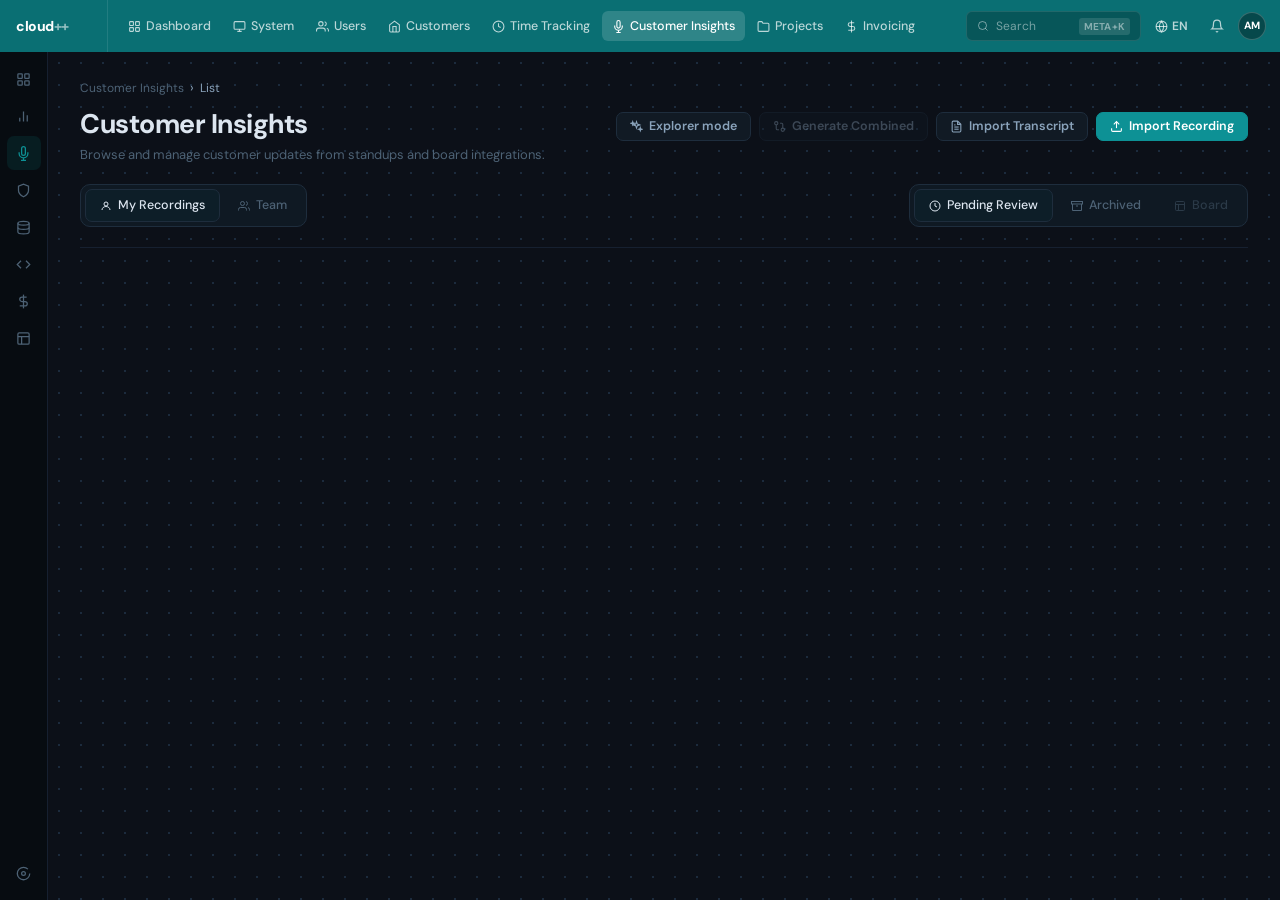
==== web/index.html @ da47a01e "mvp" ====
<!DOCTYPE html>
<html lang="en">
<head>
  <meta charset="UTF-8">
  <meta name="viewport" content="width=device-width, initial-scale=1.0">
  <title>Customer Insights — cloud++</title>
  <link rel="preconnect" href="https://fonts.googleapis.com">
  <link href="https://fonts.googleapis.com/css2?family=DM+Sans:wght@400;500;600;700;800&family=DM+Mono:wght@400;500&display=swap" rel="stylesheet">
  <link rel="stylesheet" href="style.css">
</head>
<body>

  <!-- ── Top nav ──────────────────────────────────────────────────────────── -->
  <nav class="top-nav">
    <div class="nav-logo-area">
      <span class="nav-logo">cloud<em>++</em></span>
    </div>
    <div class="nav-items">
      <a class="nav-item" href="#">
        <svg viewBox="0 0 24 24" fill="none" stroke="currentColor" stroke-width="2"><rect x="3" y="3" width="7" height="7" rx="1"/><rect x="14" y="3" width="7" height="7" rx="1"/><rect x="3" y="14" width="7" height="7" rx="1"/><rect x="14" y="14" width="7" height="7" rx="1"/></svg>
        Dashboard
      </a>
      <a class="nav-item" href="#">
        <svg viewBox="0 0 24 24" fill="none" stroke="currentColor" stroke-width="2"><rect x="2" y="3" width="20" height="14" rx="2"/><path d="M8 21h8M12 17v4"/></svg>
        System
      </a>
      <a class="nav-item" href="#">
        <svg viewBox="0 0 24 24" fill="none" stroke="currentColor" stroke-width="2"><path d="M17 21v-2a4 4 0 0 0-4-4H5a4 4 0 0 0-4 4v2"/><circle cx="9" cy="7" r="4"/><path d="M23 21v-2a4 4 0 0 0-3-3.87M16 3.13a4 4 0 0 1 0 7.75"/></svg>
        Users
      </a>
      <a class="nav-item" href="#">
        <svg viewBox="0 0 24 24" fill="none" stroke="currentColor" stroke-width="2"><path d="M3 9l9-7 9 7v11a2 2 0 0 1-2 2H5a2 2 0 0 1-2-2z"/><polyline points="9,22 9,12 15,12 15,22"/></svg>
        Customers
      </a>
      <a class="nav-item" href="#">
        <svg viewBox="0 0 24 24" fill="none" stroke="currentColor" stroke-width="2"><circle cx="12" cy="12" r="10"/><polyline points="12,6 12,12 16,14"/></svg>
        Time Tracking
      </a>
      <a class="nav-item active" href="/">
        <svg viewBox="0 0 24 24" fill="none" stroke="currentColor" stroke-width="2"><path d="M12 1a3 3 0 0 0-3 3v8a3 3 0 0 0 6 0V4a3 3 0 0 0-3-3z"/><path d="M19 10v2a7 7 0 0 1-14 0v-2M12 19v4M8 23h8"/></svg>
        Customer Insights
      </a>
      <a class="nav-item" href="#">
        <svg viewBox="0 0 24 24" fill="none" stroke="currentColor" stroke-width="2"><path d="M22 19a2 2 0 0 1-2 2H4a2 2 0 0 1-2-2V5a2 2 0 0 1 2-2h5l2 3h9a2 2 0 0 1 2 2z"/></svg>
        Projects
      </a>
      <a class="nav-item" href="#">
        <svg viewBox="0 0 24 24" fill="none" stroke="currentColor" stroke-width="2"><line x1="12" y1="1" x2="12" y2="23"/><path d="M17 5H9.5a3.5 3.5 0 0 0 0 7h5a3.5 3.5 0 0 1 0 7H6"/></svg>
        Invoicing
      </a>
    </div>
    <div class="nav-right">
      <div class="nav-search">
        <svg viewBox="0 0 24 24" fill="none" stroke="currentColor" stroke-width="2"><circle cx="11" cy="11" r="8"/><line x1="21" y1="21" x2="16.65" y2="16.65"/></svg>
        Search
        <span class="nav-kbd">META+K</span>
      </div>
      <div class="nav-lang">
        <svg viewBox="0 0 24 24" fill="none" stroke="currentColor" stroke-width="2"><circle cx="12" cy="12" r="10"/><line x1="2" y1="12" x2="22" y2="12"/><path d="M12 2a15.3 15.3 0 0 1 4 10 15.3 15.3 0 0 1-4 10 15.3 15.3 0 0 1-4-10 15.3 15.3 0 0 1 4-10z"/></svg>
        EN
      </div>
      <div class="nav-icon-btn">
        <svg viewBox="0 0 24 24" fill="none" stroke="currentColor" stroke-width="2"><path d="M18 8A6 6 0 0 0 6 8c0 7-3 9-3 9h18s-3-2-3-9"/><path d="M13.73 21a2 2 0 0 1-3.46 0"/></svg>
      </div>
      <div class="nav-avatar">AM</div>
    </div>
  </nav>

  <div class="body-area">

    <!-- ── Sidebar ───────────────────────────────────────────────────────── -->
    <aside class="sidebar">
      <div class="sidebar-icon">
        <svg viewBox="0 0 24 24" fill="none" stroke="currentColor" stroke-width="2"><rect x="3" y="3" width="7" height="7" rx="1"/><rect x="14" y="3" width="7" height="7" rx="1"/><rect x="3" y="14" width="7" height="7" rx="1"/><rect x="14" y="14" width="7" height="7" rx="1"/></svg>
      </div>
      <div class="sidebar-icon">
        <svg viewBox="0 0 24 24" fill="none" stroke="currentColor" stroke-width="2"><line x1="18" y1="20" x2="18" y2="10"/><line x1="12" y1="20" x2="12" y2="4"/><line x1="6" y1="20" x2="6" y2="14"/></svg>
      </div>
      <div class="sidebar-icon active">
        <svg viewBox="0 0 24 24" fill="none" stroke="currentColor" stroke-width="2"><path d="M12 1a3 3 0 0 0-3 3v8a3 3 0 0 0 6 0V4a3 3 0 0 0-3-3z"/><path d="M19 10v2a7 7 0 0 1-14 0v-2M12 19v4M8 23h8"/></svg>
      </div>
      <div class="sidebar-icon">
        <svg viewBox="0 0 24 24" fill="none" stroke="currentColor" stroke-width="2"><path d="M12 22s8-4 8-10V5l-8-3-8 3v7c0 6 8 10 8 10z"/></svg>
      </div>
      <div class="sidebar-icon">
        <svg viewBox="0 0 24 24" fill="none" stroke="currentColor" stroke-width="2"><ellipse cx="12" cy="5" rx="9" ry="3"/><path d="M21 12c0 1.66-4 3-9 3s-9-1.34-9-3"/><path d="M3 5v14c0 1.66 4 3 9 3s9-1.34 9-3V5"/></svg>
      </div>
      <div class="sidebar-icon">
        <svg viewBox="0 0 24 24" fill="none" stroke="currentColor" stroke-width="2"><polyline points="16,18 22,12 16,6"/><polyline points="8,6 2,12 8,18"/></svg>
      </div>
      <div class="sidebar-icon">
        <svg viewBox="0 0 24 24" fill="none" stroke="currentColor" stroke-width="2"><line x1="12" y1="1" x2="12" y2="23"/><path d="M17 5H9.5a3.5 3.5 0 0 0 0 7h5a3.5 3.5 0 0 1 0 7H6"/></svg>
      </div>
      <div class="sidebar-icon">
        <svg viewBox="0 0 24 24" fill="none" stroke="currentColor" stroke-width="2"><rect x="3" y="3" width="18" height="18" rx="2"/><line x1="3" y1="9" x2="21" y2="9"/><line x1="9" y1="21" x2="9" y2="9"/></svg>
      </div>
      <div class="sidebar-spacer"></div>
      <div class="sidebar-icon">
        <svg viewBox="0 0 24 24" fill="none" stroke="currentColor" stroke-width="2"><circle cx="12" cy="12" r="3"/><path d="M19.07 4.93A10 10 0 0 0 4.93 19.07M4.93 4.93a10 10 0 0 0 14.14 14.14M22 12a10 10 0 0 1-20 0"/></svg>
      </div>
    </aside>

    <!-- ── Main content ──────────────────────────────────────────────────── -->
    <main class="content">

      <div class="page-header">
        <div class="breadcrumb">
          <a href="/">Customer Insights</a>
          <span class="breadcrumb-sep">›</span>
          <span>List</span>
        </div>
        <div class="page-title-row">
          <div>
            <h1 class="page-title">Customer Insights</h1>
            <p class="page-subtitle">Browse and manage customer updates from standups and board integrations.</p>
          </div>
          <div class="page-header-actions">
            <button class="btn btn-ghost" id="btn-explorer" onclick="toggleExplorer()">
              <svg viewBox="0 0 24 24" fill="none" stroke="currentColor" stroke-width="2"><path d="M12 3l1.5 4.5L18 9l-4.5 1.5L12 15l-1.5-4.5L6 9l4.5-1.5L12 3z"/><path d="M5 3l.75 2.25L8 6l-2.25.75L5 9l-.75-2.25L2 6l2.25-.75L5 3z"/><path d="M19 14l.75 2.25L22 17l-2.25.75L19 20l-.75-2.25L16 17l2.25-.75L19 14z"/></svg>
              Explorer mode
            </button>
            <button class="btn btn-ghost" id="btn-combined" onclick="generateCombined()" disabled title="Select 2 or more items to combine">
              <svg viewBox="0 0 24 24" fill="none" stroke="currentColor" stroke-width="2"><circle cx="18" cy="18" r="3"/><circle cx="6" cy="6" r="3"/><path d="M13 6h3a2 2 0 0 1 2 2v7"/><path d="M11 18H8a2 2 0 0 1-2-2V9"/></svg>
              <span id="btn-combined-label">Generate Combined</span>
            </button>
            <button class="btn btn-ghost" onclick="openModal('transcript')">
              <svg viewBox="0 0 24 24" fill="none" stroke="currentColor" stroke-width="2"><path d="M14 2H6a2 2 0 0 0-2 2v16a2 2 0 0 0 2 2h12a2 2 0 0 0 2-2V8z"/><polyline points="14,2 14,8 20,8"/><line x1="16" y1="13" x2="8" y2="13"/><line x1="16" y1="17" x2="8" y2="17"/><polyline points="10,9 9,9 8,9"/></svg>
              Import Transcript
            </button>
            <button class="btn btn-teal" onclick="openModal('audio')">
              <svg viewBox="0 0 24 24" fill="none" stroke="currentColor" stroke-width="2"><path d="M21 15v4a2 2 0 0 1-2 2H5a2 2 0 0 1-2-2v-4"/><polyline points="17,8 12,3 7,8"/><line x1="12" y1="3" x2="12" y2="15"/></svg>
              Import Recording
            </button>
          </div>
        </div>
      </div>

      <div class="tab-bar-wrap">
        <div class="tab-bars-row">
          <div class="tab-bar">
            <div class="tab active" id="tab-me" onclick="setOwner('me')">
              <svg viewBox="0 0 24 24" fill="none" stroke="currentColor" stroke-width="2"><circle cx="12" cy="8" r="4"/><path d="M4 20c0-4 3.6-7 8-7s8 3 8 7"/></svg>
              My Recordings
            </div>
            <div class="tab" id="tab-team" onclick="setOwner('team')">
              <svg viewBox="0 0 24 24" fill="none" stroke="currentColor" stroke-width="2"><path d="M17 21v-2a4 4 0 0 0-4-4H5a4 4 0 0 0-4 4v2"/><circle cx="9" cy="7" r="4"/><path d="M23 21v-2a4 4 0 0 0-3-3.87"/><path d="M16 3.13a4 4 0 0 1 0 7.75"/></svg>
              Team
            </div>
          </div>
          <div class="tab-bar">
            <div class="tab active" id="tab-pending" onclick="setStatus('pending')">
              <svg viewBox="0 0 24 24" fill="none" stroke="currentColor" stroke-width="2"><circle cx="12" cy="12" r="10"/><polyline points="12,6 12,12 16,14"/></svg>
              Pending Review
            </div>
            <div class="tab" id="tab-archived" onclick="setStatus('archived')">
              <svg viewBox="0 0 24 24" fill="none" stroke="currentColor" stroke-width="2"><polyline points="21,8 21,21 3,21 3,8"/><rect x="1" y="3" width="22" height="5"/><line x1="10" y1="12" x2="14" y2="12"/></svg>
              Archived
            </div>
            <div class="tab tab-soon" title="Coming soon">
              <svg viewBox="0 0 24 24" fill="none" stroke="currentColor" stroke-width="2"><rect x="3" y="3" width="18" height="18" rx="2"/><path d="M3 9h18M9 21V9"/></svg>
              Board
            </div>
          </div>
        </div>
      </div>

      <div class="header-divider"></div>

      <div class="content-body">
        <div id="updates-list"></div>
        <div class="explorer-panel" id="explorer-panel" style="display:none">
          <div class="explorer-card">
            <div class="explorer-card-header">
              <div class="explorer-card-title">
                <svg viewBox="0 0 24 24" fill="none" stroke="currentColor" stroke-width="2"><path d="M12 3l1.5 4.5L18 9l-4.5 1.5L12 15l-1.5-4.5L6 9l4.5-1.5L12 3z"/><path d="M5 3l.75 2.25L8 6l-2.25.75L5 9l-.75-2.25L2 6l2.25-.75L5 3z"/><path d="M19 14l.75 2.25L22 17l-2.25.75L19 20l-.75-2.25L16 17l2.25-.75L19 14z"/></svg>
                Explorer mode
              </div>
              <p class="explorer-card-desc">Search across meeting transcripts to recall decisions, blockers and context.</p>
            </div>
            <div class="explorer-card-body">
              <div class="explorer-search-wrap">
                <svg viewBox="0 0 24 24" fill="none" stroke="currentColor" stroke-width="2"><circle cx="11" cy="11" r="8"/><line x1="21" y1="21" x2="16.65" y2="16.65"/></svg>
                <input id="explorer-input" class="explorer-input" type="text" placeholder="Why did we…" onkeydown="if(event.key==='Enter')submitExplore()">
                <button class="explorer-send-btn" onclick="submitExplore()" title="Search">
                  <svg viewBox="0 0 24 24" fill="none" stroke="currentColor" stroke-width="2"><line x1="22" y1="2" x2="11" y2="13"/><polygon points="22,2 15,22 11,13 2,9"/></svg>
                </button>
              </div>
              <div class="explorer-pills">
                <button class="explorer-pill" onclick="fillExplore('Why did we reject Client Feature X?')">Why did we reject Client Feature X?</button>
                <button class="explorer-pill" onclick="fillExplore('What blockers did the team raise last sprint?')">What blockers last sprint?</button>
                <button class="explorer-pill" onclick="fillExplore('What backend decisions were made last week?')">Backend decisions last week?</button>
                <button class="explorer-pill" onclick="fillExplore('Why was the deadline pushed?')">Why was the deadline pushed?</button>
                <button class="explorer-pill" onclick="fillExplore('What did we agree to prioritize?')">What did we agree to prioritize?</button>
              </div>
            </div>
          </div>
          <div id="explorer-results" class="explorer-results" style="display:none"></div>
        </div>
      </div>


    </main>
  </div>

  <!-- ── Modal: Import Recording ─────────────────────────────────────────── -->
  <div class="modal-overlay" id="modal-audio" onclick="handleOverlayClick(event,'modal-audio')">
    <div class="modal">
      <div class="modal-header">
        <div>
          <p class="modal-title">Import Recording</p>
          <p class="modal-subtitle">Audio or video file — Whisper + diarization will run on the server</p>
        </div>
        <button class="modal-close" onclick="closeModal('modal-audio')">
          <svg viewBox="0 0 24 24" fill="none" stroke="currentColor" stroke-width="2"><line x1="18" y1="6" x2="6" y2="18"/><line x1="6" y1="6" x2="18" y2="18"/></svg>
        </button>
      </div>
      <div class="modal-body">
        <div class="form-field">
          <label class="form-label">Meeting name</label>
          <input id="audio-name" type="text" class="form-input" placeholder="e.g. Sprint 12 standup">
        </div>
        <div class="form-field">
          <label class="form-label">Language</label>
          <select id="audio-lang" class="form-input">
            <option value="pt">Portuguese</option>
            <option value="en">English</option>
            <option value="es">Spanish</option>
            <option value="fr">French</option>
            <option value="de">German</option>
            <option value="it">Italian</option>
          </select>
        </div>
        <div class="form-field">
          <label class="form-label">File <span class="form-hint">.wav · .mp3 · .mp4 · .m4a · .webm · .mov</span></label>
          <div class="drop-zone" id="audio-drop" onclick="document.getElementById('audio-file-input').click()">
            <div class="drop-zone-icon">
              <svg viewBox="0 0 24 24" fill="none" stroke="currentColor" stroke-width="1.5"><path d="M21 15v4a2 2 0 0 1-2 2H5a2 2 0 0 1-2-2v-4"/><polyline points="17,8 12,3 7,8"/><line x1="12" y1="3" x2="12" y2="15"/></svg>
            </div>
            <p class="drop-zone-text" id="audio-drop-label">Drop file here or click to browse</p>
          </div>
          <input id="audio-file-input" type="file" accept=".wav,.mp3,.mp4,.m4a,.webm,.mov,.ogg" style="display:none" onchange="onAudioFileSelected(this)">
        </div>
      </div>
      <div class="modal-footer">
        <button class="btn btn-ghost" onclick="closeModal('modal-audio')">Cancel</button>
        <button class="btn btn-teal" id="audio-submit-btn" onclick="submitAudio()" disabled>
          <svg viewBox="0 0 24 24" fill="none" stroke="currentColor" stroke-width="2"><circle cx="12" cy="12" r="10"/><polyline points="10,8 14,12 10,16"/></svg>
          Start Processing
        </button>
      </div>
    </div>
  </div>

  <!-- ── Modal: Import Transcript ─────────────────────────────────────────── -->
  <div class="modal-overlay" id="modal-transcript" onclick="handleOverlayClick(event,'modal-transcript')">
    <div class="modal">
      <div class="modal-header">
        <div>
          <p class="modal-title">Import Transcript</p>
          <p class="modal-subtitle">Paste or upload an existing transcript — Claude generates the client update</p>
        </div>
        <button class="modal-close" onclick="closeModal('modal-transcript')">
          <svg viewBox="0 0 24 24" fill="none" stroke="currentColor" stroke-width="2"><line x1="18" y1="6" x2="6" y2="18"/><line x1="6" y1="6" x2="18" y2="18"/></svg>
        </button>
      </div>
      <div class="modal-body">
        <div class="form-field">
          <label class="form-label">Meeting name</label>
          <input id="transcript-name" type="text" class="form-input" placeholder="e.g. Client call — Acme">
        </div>
        <div class="form-field">
          <label class="form-label">
            Transcript
            <span class="form-hint">— or <button class="link-btn" onclick="document.getElementById('transcript-file-input').click()">upload .txt / .md</button></span>
          </label>
          <textarea id="transcript-content" class="form-textarea" placeholder="Paste the meeting transcript here…"></textarea>
          <input id="transcript-file-input" type="file" accept=".txt,.md" style="display:none" onchange="onTranscriptFileSelected(this)">
        </div>
      </div>
      <div class="modal-footer">
        <button class="btn btn-ghost" onclick="closeModal('modal-transcript')">Cancel</button>
        <button class="btn btn-teal" id="transcript-submit-btn" onclick="submitTranscript()">
          <svg viewBox="0 0 24 24" fill="none" stroke="currentColor" stroke-width="2"><path d="M12 20h9"/><path d="M16.5 3.5a2.121 2.121 0 0 1 3 3L7 19l-4 1 1-4L16.5 3.5z"/></svg>
          Generate Update
        </button>
      </div>
    </div>
  </div>

  <!-- ── Processing overlay ────────────────────────────────────────────────── -->
  <div class="modal-overlay" id="modal-processing">
    <div class="modal modal-sm">
      <div class="modal-body" style="text-align:center;padding:32px 24px">
        <div class="spinner"></div>
        <p class="modal-title" style="margin-top:16px">Processing</p>
        <p class="modal-subtitle" id="processing-step" style="margin-top:6px">Starting…</p>
      </div>
    </div>
  </div>

  <script src="app.js"></script>
</body>
</html>
---- web/style.css ----
/* ── Reset & base ─────────────────────────────────────────────────────────── */
*, *::before, *::after { box-sizing: border-box; margin: 0; padding: 0; }

:root {
  --teal-nav:          #0a6f73;
  --teal-primary:      #0d9195;
  --teal-primary-h:    #0b8286;
  --teal-active-bg:    rgba(255,255,255,0.15);
  --bg:                #0c1018;
  --bg-card:           #111a24;
  --bg-input:          #0d1520;
  --bg-tab-bar:        #0f1923;
  --bg-tab-active:     #0d1e28;
  --border:            #1e2d3d;
  --border-subtle:     #162030;
  --text:              #dde6f0;
  --text-sub:          #8aa3bb;
  --text-muted:        #4d6275;
  --orange:            #ea7116;
  --orange-h:          #d36510;
  --sidebar-w:         48px;
  --nav-h:             52px;
}

html, body {
  height: 100%;
  font-family: 'DM Sans', 'Segoe UI', system-ui, sans-serif;
  background: var(--bg);
  color: var(--text);
  font-size: 14px;
  line-height: 1.5;
  -webkit-font-smoothing: antialiased;
}

body { display: flex; flex-direction: column; overflow: hidden; }

a { text-decoration: none; color: inherit; }

/* ── Top nav ──────────────────────────────────────────────────────────────── */
.top-nav {
  height: var(--nav-h);
  background: var(--teal-nav);
  display: flex;
  align-items: center;
  padding-right: 14px;
  flex-shrink: 0;
  z-index: 100;
}

.nav-logo-area {
  width: 108px;
  min-width: 108px;
  display: flex;
  align-items: center;
  justify-content: flex-start;
  padding: 0 16px;
  flex-shrink: 0;
  height: 100%;
  border-right: 1px solid rgba(255,255,255,0.1);
}

.nav-logo {
  font-size: 14px;
  font-weight: 800;
  color: #fff;
  letter-spacing: -0.5px;
  white-space: nowrap;
}
.nav-logo em { color: rgba(255,255,255,0.55); font-style: normal; }

.nav-items {
  display: flex;
  align-items: center;
  gap: 2px;
  padding: 0 10px;
  flex: 1;
  overflow: hidden;
}

.nav-item {
  display: flex;
  align-items: center;
  gap: 5px;
  padding: 6px 10px;
  border-radius: 6px;
  font-size: 12.5px;
  font-weight: 500;
  color: rgba(255,255,255,0.72);
  cursor: pointer;
  white-space: nowrap;
  transition: background 0.15s, color 0.15s;
}
.nav-item svg { width: 13px; height: 13px; flex-shrink: 0; }
.nav-item:hover { background: rgba(255,255,255,0.09); color: #fff; }
.nav-item.active { background: var(--teal-active-bg); color: #fff; }

.nav-right {
  display: flex;
  align-items: center;
  gap: 6px;
  flex-shrink: 0;
}

.nav-search {
  display: flex;
  align-items: center;
  gap: 7px;
  background: rgba(0,0,0,0.22);
  border: 1px solid rgba(255,255,255,0.1);
  border-radius: 6px;
  padding: 5px 10px;
  font-size: 12px;
  color: rgba(255,255,255,0.45);
  cursor: pointer;
  min-width: 175px;
}
.nav-search svg { width: 12px; height: 12px; flex-shrink: 0; }
.nav-kbd {
  margin-left: auto;
  background: rgba(255,255,255,0.12);
  border-radius: 3px;
  padding: 1px 5px;
  font-size: 10px;
  font-weight: 700;
  letter-spacing: 0.02em;
}

.nav-icon-btn {
  width: 30px; height: 30px;
  display: flex; align-items: center; justify-content: center;
  border-radius: 6px;
  color: rgba(255,255,255,0.7);
  cursor: pointer;
  transition: background 0.15s;
}
.nav-icon-btn:hover { background: rgba(255,255,255,0.1); }
.nav-icon-btn svg { width: 14px; height: 14px; }

.nav-lang {
  display: flex; align-items: center; gap: 4px;
  padding: 5px 8px; border-radius: 6px;
  font-size: 12px; font-weight: 600;
  color: rgba(255,255,255,0.72); cursor: pointer;
}
.nav-lang:hover { background: rgba(255,255,255,0.09); color: #fff; }
.nav-lang svg { width: 13px; height: 13px; }

.nav-avatar {
  width: 28px; height: 28px;
  background: rgba(0,0,0,0.35);
  border-radius: 50%;
  display: flex; align-items: center; justify-content: center;
  font-size: 10.5px; font-weight: 700; color: #fff;
  border: 1.5px solid rgba(255,255,255,0.2);
  cursor: pointer;
  flex-shrink: 0;
}

/* ── Layout body ──────────────────────────────────────────────────────────── */
.body-area { display: flex; flex: 1; overflow: hidden; }

/* ── Sidebar ──────────────────────────────────────────────────────────────── */
.sidebar {
  width: var(--sidebar-w);
  background: #070c11;
  display: flex;
  flex-direction: column;
  align-items: center;
  padding: 10px 0;
  gap: 3px;
  flex-shrink: 0;
  border-right: 1px solid var(--border-subtle);
}

.sidebar-icon {
  width: 34px; height: 34px;
  display: flex; align-items: center; justify-content: center;
  border-radius: 7px;
  color: var(--text-muted);
  cursor: pointer;
  transition: color 0.15s, background 0.15s;
}
.sidebar-icon svg { width: 15px; height: 15px; }
.sidebar-icon:hover { color: var(--text-sub); background: rgba(255,255,255,0.05); }
.sidebar-icon.active { color: var(--teal-primary); background: rgba(13,145,149,0.12); }
.sidebar-spacer { flex: 1; }

/* ── Main content area ────────────────────────────────────────────────────── */
.content {
  flex: 1;
  overflow-y: auto;
  background-color: var(--bg);
  background-image: radial-gradient(circle, #1c2b3d 1px, transparent 1px);
  background-size: 22px 22px;
}
.content::-webkit-scrollbar { width: 5px; }
.content::-webkit-scrollbar-track { background: transparent; }
.content::-webkit-scrollbar-thumb { background: var(--border); border-radius: 3px; }

/* ── Page header ──────────────────────────────────────────────────────────── */
.page-header {
  padding: 26px 32px 0;
}

.breadcrumb {
  display: flex;
  align-items: center;
  gap: 6px;
  font-size: 12px;
  color: var(--text-muted);
  margin-bottom: 10px;
}
.breadcrumb a { color: var(--text-muted); }
.breadcrumb a:hover { color: var(--text-sub); }
.breadcrumb-sep { color: var(--border); font-size: 13px; }
.breadcrumb span { color: var(--text-sub); }

.page-title-row {
  display: flex;
  align-items: flex-start;
  justify-content: space-between;
  gap: 16px;
}

.page-title {
  font-size: 27px;
  font-weight: 700;
  color: var(--text);
  letter-spacing: -0.5px;
  line-height: 1.2;
}

.page-subtitle {
  font-size: 13px;
  color: var(--text-muted);
  margin-top: 5px;
}

.page-header-actions {
  display: flex;
  align-items: center;
  gap: 8px;
  flex-shrink: 0;
  padding-top: 4px;
}

/* ── Buttons ──────────────────────────────────────────────────────────────── */
.btn {
  display: inline-flex;
  align-items: center;
  gap: 6px;
  padding: 7px 13px;
  border-radius: 7px;
  font-size: 12.5px;
  font-weight: 600;
  cursor: pointer;
  font-family: inherit;
  white-space: nowrap;
  transition: background 0.15s, border-color 0.15s, color 0.15s;
  border: 1px solid transparent;
  line-height: 1;
}
.btn svg { width: 13px; height: 13px; flex-shrink: 0; }

.btn-teal {
  background: var(--teal-primary);
  color: #fff;
  border-color: var(--teal-primary);
}
.btn-teal:hover { background: var(--teal-primary-h); border-color: var(--teal-primary-h); }

.btn-ghost {
  background: var(--bg-card);
  color: var(--text-sub);
  border-color: var(--border);
}
.btn-ghost:hover { background: #162232; color: var(--text); border-color: #26374a; }

.btn-orange {
  background: var(--orange);
  color: #fff;
  border-color: var(--orange);
}
.btn-orange:hover { background: var(--orange-h); border-color: var(--orange-h); }

/* ── Tab bar ──────────────────────────────────────────────────────────────── */
.tab-bar-wrap { padding: 20px 32px 0; }
.tab-bars-row { display: flex; justify-content: space-between; align-items: center; gap: 12px; flex-wrap: wrap; }

.tab-bar {
  display: inline-flex;
  gap: 3px;
  background: var(--bg-tab-bar);
  border: 1px solid var(--border);
  border-radius: 10px;
  padding: 4px;
}

.tab {
  display: flex;
  align-items: center;
  gap: 6px;
  padding: 6px 14px;
  border-radius: 7px;
  font-size: 12.5px;
  font-weight: 500;
  color: var(--text-muted);
  cursor: pointer;
  border: 1px solid transparent;
  transition: all 0.15s;
  white-space: nowrap;
}
.tab svg { width: 12px; height: 12px; }
.tab:hover { color: var(--text-sub); }
.tab.active {
  background: var(--bg-tab-active);
  color: var(--text);
  border-color: var(--border);
}
.tab.tab-soon { opacity: 0.45; cursor: default; }
.tab.tab-soon:hover { color: var(--text-muted); background: transparent; }

/* ── Header divider ───────────────────────────────────────────────────────── */
.header-divider {
  height: 1px;
  background: var(--border-subtle);
  margin: 20px 32px 0;
}

/* ── Content body ─────────────────────────────────────────────────────────── */
.content-body { padding: 16px 32px 40px; }

/* ── Update cards (used by app.js) ───────────────────────────────────────── */
.update-card {
  background: var(--bg-card);
  border: 1px solid var(--border);
  border-radius: 8px;
  padding: 16px 18px;
  margin-bottom: 8px;
  display: flex;
  justify-content: space-between;
  align-items: flex-start;
  gap: 16px;
  transition: border-color 0.15s;
}
.update-card:hover { border-color: #2a3d52; }
.update-card-link { cursor: pointer; }
.update-card-link:hover .update-title { color: var(--teal-primary); }

.card-actions {
  display: flex;
  flex-direction: column;
  align-items: center;
  gap: 6px;
  flex-shrink: 0;
}

.card-arrow {
  width: 16px; height: 16px;
  color: var(--text-muted);
  flex-shrink: 0;
  opacity: 0;
  transform: translateX(-4px);
  transition: opacity 0.15s, transform 0.15s;
}
.update-card-link:hover .card-arrow {
  opacity: 1;
  transform: translateX(0);
}

.card-delete-btn {
  width: 24px; height: 24px;
  display: flex; align-items: center; justify-content: center;
  background: transparent;
  border: none;
  border-radius: 5px;
  color: var(--text-muted);
  cursor: pointer;
  opacity: 0;
  transition: opacity 0.15s, color 0.15s, background 0.15s;
  flex-shrink: 0;
  padding: 0;
}
.card-delete-btn svg { width: 13px; height: 13px; }
.update-card-link:hover .card-delete-btn { opacity: 1; }
.card-delete-btn:hover { color: #ef4444; background: rgba(239,68,68,0.1); }
.card-delete-btn--visible { opacity: 1; }

.update-card-body { flex: 1; min-width: 0; }

.update-title {
  font-size: 13.5px;
  font-weight: 600;
  color: var(--text);
}

.update-date {
  font-size: 11.5px;
  color: var(--text-muted);
  margin-top: 3px;
}

.update-preview {
  font-size: 12.5px;
  color: var(--text-sub);
  margin-top: 8px;
  line-height: 1.55;
  display: -webkit-box;
  -webkit-line-clamp: 2;
  -webkit-box-orient: vertical;
  overflow: hidden;
}

.btn-review {
  flex-shrink: 0;
  display: inline-flex;
  align-items: center;
  padding: 6px 13px;
  background: var(--teal-primary);
  color: #fff;
  border-radius: 6px;
  font-size: 12px;
  font-weight: 600;
  cursor: pointer;
  border: 1px solid var(--teal-primary);
  transition: background 0.15s;
  margin-top: 2px;
}
.btn-review:hover { background: var(--teal-primary-h); }

.archive-card {
  background: var(--bg-card);
  border: 1px solid var(--border);
  border-radius: 7px;
  padding: 11px 16px;
  margin-bottom: 6px;
  display: flex;
  justify-content: space-between;
  align-items: center;
}

.archive-card-right {
  display: flex;
  align-items: center;
  gap: 10px;
}

.link-view {
  font-size: 12px;
  color: var(--teal-primary);
  cursor: pointer;
}
.link-view:hover { text-decoration: underline; }

/* ── Badges ───────────────────────────────────────────────────────────────── */
.badge {
  display: inline-flex;
  align-items: center;
  padding: 4px 10px;
  border-radius: 6px;
  font-size: 11px;
  font-weight: 600;
  letter-spacing: 0.01em;
  border: 1px solid;
}
.badge-pending  { color: #f59e0b; background: rgba(245,158,11,0.1); border-color: rgba(245,158,11,0.25); }
.badge-sent     { color: #22c55e; background: rgba(34,197,94,0.1);  border-color: rgba(34,197,94,0.25);  }
.badge-archived { color: var(--text-muted); background: rgba(255,255,255,0.04); border-color: var(--border); }

/* ── Checkbox ─────────────────────────────────────────────────────────────── */
.card-check-wrap {
  flex-shrink: 0;
  display: flex;
  align-items: flex-start;
  padding-top: 2px;
  cursor: pointer;
}
.card-checkbox { display: none; }
.card-checkmark {
  width: 17px; height: 17px;
  border: 1.5px solid var(--border);
  border-radius: 5px;
  background: var(--bg-input);
  flex-shrink: 0;
  transition: all 0.15s;
  position: relative;
}
.card-checkbox:checked + .card-checkmark {
  background: var(--teal-primary);
  border-color: var(--teal-primary);
}
.card-checkbox:checked + .card-checkmark::after {
  content: '';
  position: absolute;
  left: 4px; top: 1px;
  width: 5px; height: 9px;
  border: 2px solid #fff;
  border-top: none; border-left: none;
  transform: rotate(45deg);
}
.update-card.selected {
  border-color: var(--teal-primary);
  background: rgba(13,145,149,0.04);
}

/* ── Selection bar ────────────────────────────────────────────────────────── */
.selection-bar {
  position: fixed;
  bottom: -72px;
  left: 50%;
  transform: translateX(-50%);
  background: var(--bg-card);
  border: 1px solid var(--border);
  border-radius: 12px;
  padding: 10px 14px;
  display: flex;
  align-items: center;
  gap: 10px;
  box-shadow: 0 12px 40px rgba(0,0,0,0.5);
  transition: bottom 0.28s cubic-bezier(0.34, 1.4, 0.64, 1);
  z-index: 50;
  white-space: nowrap;
}
.selection-bar.visible { bottom: 24px; }
.selection-count { font-size: 12.5px; font-weight: 600; color: var(--text-sub); padding-right: 4px; }

.btn-sm { padding: 5px 11px; font-size: 12px; }
.btn:disabled { opacity: 0.38; cursor: not-allowed; pointer-events: none; }

/* ── Empty state ──────────────────────────────────────────────────────────── */
.empty-state {
  font-size: 13px;
  color: var(--text-muted);
  padding: 12px 0;
}

/* ── Modals ───────────────────────────────────────────────────────────────── */
.modal-overlay {
  display: none;
  position: fixed;
  inset: 0;
  background: rgba(0,0,0,0.65);
  backdrop-filter: blur(2px);
  z-index: 200;
  align-items: center;
  justify-content: center;
}
.modal-overlay.open { display: flex; }

.modal {
  background: var(--bg-card);
  border: 1px solid var(--border);
  border-radius: 12px;
  width: 100%;
  max-width: 520px;
  margin: 16px;
  box-shadow: 0 24px 60px rgba(0,0,0,0.5);
}
.modal-sm { max-width: 320px; }

.modal-header {
  display: flex;
  justify-content: space-between;
  align-items: flex-start;
  padding: 20px 20px 0;
  gap: 12px;
}
.modal-title { font-size: 15px; font-weight: 700; color: var(--text); }
.modal-subtitle { font-size: 12px; color: var(--text-muted); margin-top: 3px; line-height: 1.4; }

.modal-close {
  width: 28px; height: 28px;
  display: flex; align-items: center; justify-content: center;
  border-radius: 6px;
  background: transparent;
  border: none;
  color: var(--text-muted);
  cursor: pointer;
  flex-shrink: 0;
  margin-top: -2px;
}
.modal-close:hover { background: rgba(255,255,255,0.07); color: var(--text); }
.modal-close svg { width: 14px; height: 14px; }

.modal-body { padding: 16px 20px; }
.modal-footer {
  display: flex;
  justify-content: flex-end;
  gap: 8px;
  padding: 0 20px 18px;
}

/* ── Form elements ────────────────────────────────────────────────────────── */
.form-field { margin-bottom: 14px; }
.form-label {
  display: block;
  font-size: 12px;
  font-weight: 600;
  color: var(--text-sub);
  margin-bottom: 6px;
}
.form-hint { font-weight: 400; color: var(--text-muted); }

.form-input {
  width: 100%;
  background: var(--bg-input);
  border: 1px solid var(--border);
  border-radius: 7px;
  padding: 8px 11px;
  font-size: 13px;
  font-family: inherit;
  color: var(--text);
  outline: none;
  transition: border-color 0.15s;
  appearance: none;
}
.form-input:focus { border-color: var(--teal-primary); }
.form-input option { background: var(--bg-card); }

.form-textarea {
  width: 100%;
  background: var(--bg-input);
  border: 1px solid var(--border);
  border-radius: 7px;
  padding: 10px 11px;
  font-size: 12.5px;
  font-family: 'DM Mono', ui-monospace, monospace;
  color: var(--text);
  outline: none;
  resize: vertical;
  min-height: 140px;
  line-height: 1.6;
  transition: border-color 0.15s;
}
.form-textarea:focus { border-color: var(--teal-primary); }
.form-textarea::placeholder { color: var(--text-muted); }

/* ── Drop zone ────────────────────────────────────────────────────────────── */
.drop-zone {
  border: 1.5px dashed var(--border);
  border-radius: 8px;
  padding: 24px 16px;
  text-align: center;
  cursor: pointer;
  transition: border-color 0.15s, background 0.15s;
}
.drop-zone:hover, .drop-zone.drag-over {
  border-color: var(--teal-primary);
  background: rgba(13,145,149,0.05);
}
.drop-zone.has-file { border-color: var(--teal-primary); border-style: solid; }
.drop-zone-icon { color: var(--text-muted); margin-bottom: 8px; }
.drop-zone-icon svg { width: 28px; height: 28px; }
.drop-zone-text { font-size: 12.5px; color: var(--text-muted); }
.drop-zone.has-file .drop-zone-text { color: var(--teal-primary); font-weight: 600; }

/* ── Link button ──────────────────────────────────────────────────────────── */
.link-btn {
  background: none; border: none; padding: 0;
  color: var(--teal-primary); font-size: inherit;
  font-family: inherit; cursor: pointer;
}
.link-btn:hover { text-decoration: underline; }

/* ── Content panels (split view) ─────────────────────────────────────────── */
/* Panel height: 52px = nav, 168px ≈ breadcrumb + title row + divider + content-body padding. */

.content-panels {
  display: flex;
  flex-direction: column;
  gap: 16px;
  margin-bottom: 16px;
}

.content-panels.split-view {
  flex-direction: row;
  align-items: flex-start;
}

/* Split view: both panels explicit equal height, content scrolls inside */
.content-panels.split-view .detail-panel,
.content-panels.split-view .transcript-panel {
  flex: 1;
  min-width: 0;
  height: calc(100vh - 52px - 168px);
  display: flex;
  flex-direction: column;
  overflow: hidden;
}
.content-panels.split-view .detail-panel textarea,
.content-panels.split-view .transcript-editable {
  flex: 1;
  resize: none;
  min-height: 0;
  overflow-y: auto;
}

/* ── Transcript panel ─────────────────────────────────────────────────────── */
.transcript-panel {
  background: var(--bg-card);
  border: 1px solid var(--border);
  border-radius: 9px;
  overflow: hidden;
}

.transcript-panel-header {
  display: flex;
  align-items: center;
  justify-content: space-between;
  padding: 11px 16px;
  border-bottom: 1px solid var(--border-subtle);
}

.transcript-panel-title {
  display: flex;
  align-items: center;
  gap: 7px;
  font-size: 12.5px;
  font-weight: 600;
  color: var(--text-sub);
}
.transcript-panel-title svg { width: 13px; height: 13px; flex-shrink: 0; }

.transcript-editable {
  display: block;
  width: 100%;
  padding: 16px 20px;
  background: transparent;
  border: none;
  outline: none;
  font-family: 'DM Mono', ui-monospace, monospace;
  font-size: 12px;
  line-height: 1.7;
  color: var(--text-sub);
  white-space: pre-wrap;
  word-break: break-word;
  resize: none;
  min-height: 200px;
  overflow-y: auto;
}
.transcript-editable:focus { outline: none; }
.transcript-editable::-webkit-scrollbar { width: 4px; }
.transcript-editable::-webkit-scrollbar-thumb { background: var(--border); border-radius: 2px; }

.modal-lg { max-width: 680px; }

/* ── Explorer mode ────────────────────────────────────────────────────────── */
.btn-ghost.btn-active {
  background: rgba(13,145,149,0.12);
  color: var(--teal-primary);
  border-color: rgba(13,145,149,0.3);
}

.explorer-panel {
  max-width: 640px;
}

.explorer-card {
  background: var(--bg-card);
  border: 1px solid var(--border);
  border-radius: 9px;
  overflow: hidden;
  margin-bottom: 10px;
}

.explorer-card-header {
  display: flex;
  align-items: center;
  justify-content: space-between;
  gap: 16px;
  padding: 13px 18px;
  border-bottom: 1px solid var(--border-subtle);
}

.explorer-card-title {
  display: flex;
  align-items: center;
  gap: 7px;
  font-size: 13px;
  font-weight: 600;
  color: var(--text);
  white-space: nowrap;
}
.explorer-card-title svg { width: 13px; height: 13px; color: var(--teal-primary); flex-shrink: 0; }

.explorer-card-desc {
  font-size: 12px;
  color: var(--text-muted);
  line-height: 1.4;
  text-align: right;
}

.explorer-card-body { padding: 14px 18px; }

.explorer-search-wrap {
  display: flex;
  align-items: center;
  gap: 8px;
  background: var(--bg-input);
  border: 1px solid var(--border);
  border-radius: 7px;
  padding: 8px 11px;
  margin-bottom: 11px;
  transition: border-color 0.15s;
}
.explorer-search-wrap:focus-within { border-color: var(--teal-primary); }
.explorer-search-wrap > svg { width: 13px; height: 13px; color: var(--text-muted); flex-shrink: 0; }

.explorer-input {
  flex: 1;
  background: transparent;
  border: none;
  outline: none;
  font-size: 13px;
  font-family: inherit;
  color: var(--text);
}
.explorer-input::placeholder { color: var(--text-muted); }

.explorer-send-btn {
  width: 24px; height: 24px;
  display: flex; align-items: center; justify-content: center;
  background: var(--teal-primary);
  border: none;
  border-radius: 6px;
  color: #fff;
  cursor: pointer;
  flex-shrink: 0;
  transition: background 0.15s;
}
.explorer-send-btn:hover { background: var(--teal-primary-h); }
.explorer-send-btn svg { width: 11px; height: 11px; }

.explorer-pills {
  display: flex;
  flex-wrap: wrap;
  gap: 5px;
}

.explorer-pill {
  background: var(--bg-tab-bar);
  border: 1px solid var(--border-subtle);
  border-radius: 6px;
  padding: 4px 10px;
  font-size: 11.5px;
  font-family: inherit;
  color: var(--text-muted);
  cursor: pointer;
  white-space: nowrap;
  transition: color 0.15s, border-color 0.15s, background 0.15s;
}
.explorer-pill:hover {
  color: var(--text-sub);
  border-color: var(--border);
  background: var(--bg-tab-active);
}

.explorer-results {
  background: var(--bg-card);
  border: 1px solid var(--border);
  border-radius: 8px;
  padding: 16px 18px;
  font-size: 13px;
  line-height: 1.75;
  color: var(--text);
  white-space: pre-wrap;
  word-break: break-word;
}

.explorer-loading {
  display: flex;
  align-items: center;
  gap: 10px;
  color: var(--text-muted);
  font-size: 12.5px;
}

/* ── Spinner ──────────────────────────────────────────────────────────────── */
.spinner {
  width: 36px; height: 36px;
  border: 3px solid var(--border);
  border-top-color: var(--teal-primary);
  border-radius: 50%;
  animation: spin 0.8s linear infinite;
  margin: 0 auto;
}
@keyframes spin { to { transform: rotate(360deg); } }

/* ── Detail page specifics ────────────────────────────────────────────────── */
.detail-panel {
  background: var(--bg-card);
  border: 1px solid var(--border);
  border-radius: 9px;
  overflow: hidden;
  margin-bottom: 16px;
}

.detail-panel textarea {
  display: block;
  width: 100%;
  min-height: calc(100vh - 52px - 168px);
  padding: 20px;
  background: transparent;
  border: none;
  outline: none;
  color: var(--text);
  font-family: 'DM Mono', 'Fira Code', 'Cascadia Code', ui-monospace, monospace;
  font-size: 13px;
  line-height: 1.7;
  resize: vertical;
  caret-color: var(--teal-primary);
}
.detail-panel textarea::placeholder { color: var(--text-muted); }
.detail-panel textarea:read-only { color: var(--text-sub); cursor: default; }

/* ── Toast ────────────────────────────────────────────────────────────────── */
.toast {
  display: none;
  padding: 11px 16px;
  border-radius: 8px;
  font-size: 13px;
  font-weight: 500;
  margin-top: 14px;
  border: 1px solid;
}
.toast-green { display: block; color: #22c55e; background: rgba(34,197,94,0.08); border-color: rgba(34,197,94,0.2); }
.toast-gray  { display: block; color: var(--text-sub); background: rgba(255,255,255,0.04); border-color: var(--border); }
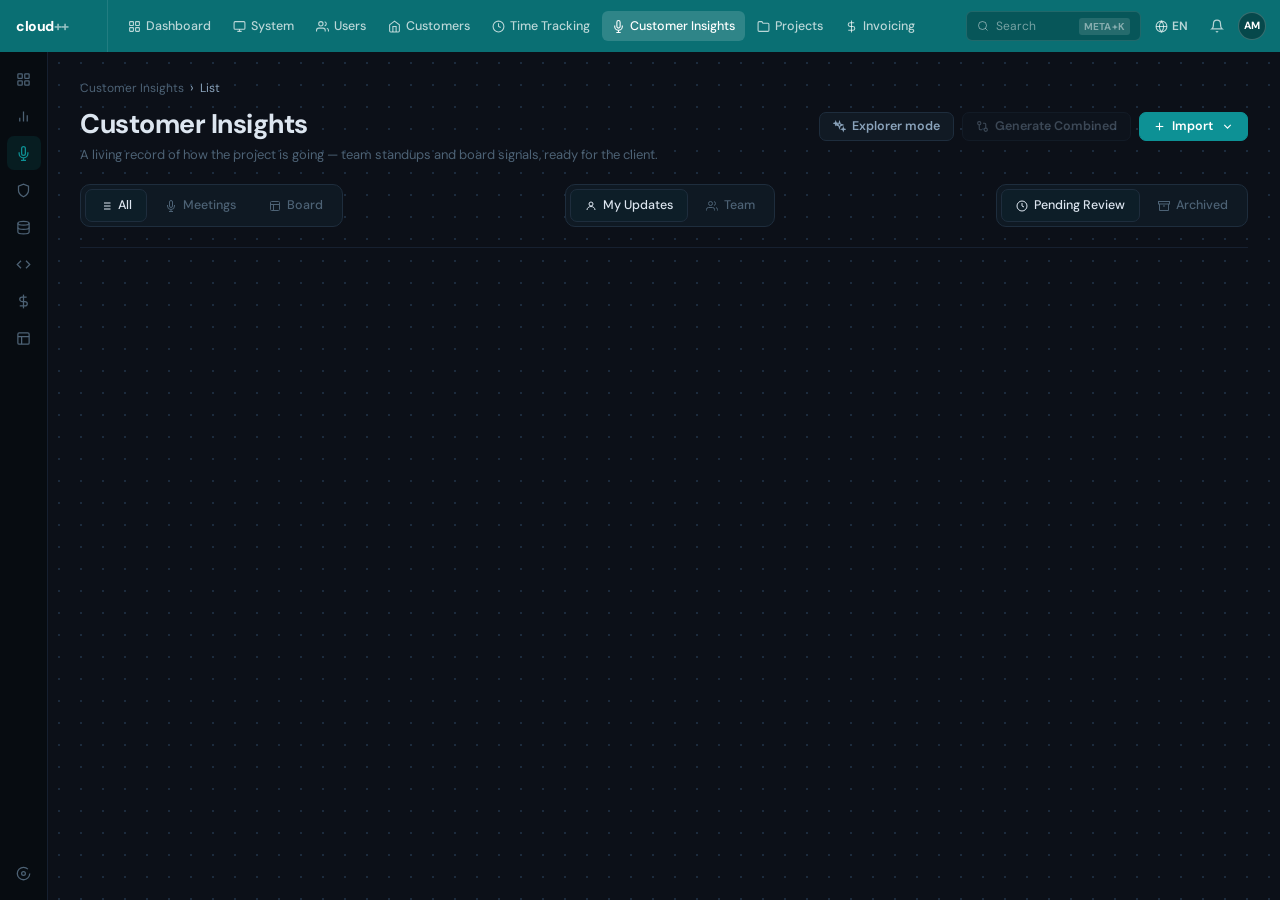
==== commit 9f08de8f: "feat(explorer): search boards + render markdown, faster responses Explorer mode now answers from bot" ====
--- a/web/index.html
+++ b/web/index.html
@@ -112,7 +112,7 @@
         <div class="page-title-row">
           <div>
             <h1 class="page-title">Customer Insights</h1>
-            <p class="page-subtitle">Browse and manage customer updates from standups and board integrations.</p>
+            <p class="page-subtitle">A living record of how the project is going — team standups and board signals, ready for the client.</p>
           </div>
           <div class="page-header-actions">
             <button class="btn btn-ghost" id="btn-explorer" onclick="toggleExplorer()">
@@ -123,31 +123,54 @@
               <svg viewBox="0 0 24 24" fill="none" stroke="currentColor" stroke-width="2"><circle cx="18" cy="18" r="3"/><circle cx="6" cy="6" r="3"/><path d="M13 6h3a2 2 0 0 1 2 2v7"/><path d="M11 18H8a2 2 0 0 1-2-2V9"/></svg>
               <span id="btn-combined-label">Generate Combined</span>
             </button>
-            <button class="btn btn-ghost" onclick="openModal('transcript')">
-              <svg viewBox="0 0 24 24" fill="none" stroke="currentColor" stroke-width="2"><path d="M14 2H6a2 2 0 0 0-2 2v16a2 2 0 0 0 2 2h12a2 2 0 0 0 2-2V8z"/><polyline points="14,2 14,8 20,8"/><line x1="16" y1="13" x2="8" y2="13"/><line x1="16" y1="17" x2="8" y2="17"/><polyline points="10,9 9,9 8,9"/></svg>
-              Import Transcript
-            </button>
-            <button class="btn btn-teal" onclick="openModal('audio')">
-              <svg viewBox="0 0 24 24" fill="none" stroke="currentColor" stroke-width="2"><path d="M21 15v4a2 2 0 0 1-2 2H5a2 2 0 0 1-2-2v-4"/><polyline points="17,8 12,3 7,8"/><line x1="12" y1="3" x2="12" y2="15"/></svg>
-              Import Recording
-            </button>
+            <div class="dropdown" id="import-dropdown">
+              <button class="btn btn-teal" id="btn-import" onclick="toggleImportMenu(event)">
+                <svg viewBox="0 0 24 24" fill="none" stroke="currentColor" stroke-width="2"><line x1="12" y1="5" x2="12" y2="19"/><line x1="5" y1="12" x2="19" y2="12"/></svg>
+                Import
+                <svg viewBox="0 0 24 24" fill="none" stroke="currentColor" stroke-width="2" style="width:13px;height:13px;margin-left:2px"><polyline points="6,9 12,15 18,9"/></svg>
+              </button>
+              <div class="dropdown-menu">
+                <button class="dropdown-item" onclick="openImport('audio')">
+                  <svg viewBox="0 0 24 24" fill="none" stroke="currentColor" stroke-width="2"><path d="M21 15v4a2 2 0 0 1-2 2H5a2 2 0 0 1-2-2v-4"/><polyline points="17,8 12,3 7,8"/><line x1="12" y1="3" x2="12" y2="15"/></svg>
+                  Recording
+                </button>
+                <button class="dropdown-item" onclick="openImport('transcript')">
+                  <svg viewBox="0 0 24 24" fill="none" stroke="currentColor" stroke-width="2"><path d="M14 2H6a2 2 0 0 0-2 2v16a2 2 0 0 0 2 2h12a2 2 0 0 0 2-2V8z"/><polyline points="14,2 14,8 20,8"/><line x1="16" y1="13" x2="8" y2="13"/><line x1="16" y1="17" x2="8" y2="17"/><polyline points="10,9 9,9 8,9"/></svg>
+                  Transcript
+                </button>
+              </div>
+            </div>
           </div>
         </div>
       </div>
 
       <div class="tab-bar-wrap">
         <div class="tab-bars-row">
-          <div class="tab-bar">
+          <div class="tab-bar" id="source-bar">
+            <div class="tab active" id="tab-src-all" onclick="setSource('all')">
+              <svg viewBox="0 0 24 24" fill="none" stroke="currentColor" stroke-width="2"><line x1="8" y1="6" x2="21" y2="6"/><line x1="8" y1="12" x2="21" y2="12"/><line x1="8" y1="18" x2="21" y2="18"/><line x1="3" y1="6" x2="3.01" y2="6"/><line x1="3" y1="12" x2="3.01" y2="12"/><line x1="3" y1="18" x2="3.01" y2="18"/></svg>
+              All
+            </div>
+            <div class="tab" id="tab-src-meetings" onclick="setSource('meetings')">
+              <svg viewBox="0 0 24 24" fill="none" stroke="currentColor" stroke-width="2"><path d="M12 1a3 3 0 0 0-3 3v8a3 3 0 0 0 6 0V4a3 3 0 0 0-3-3z"/><path d="M19 10v2a7 7 0 0 1-14 0v-2M12 19v4M8 23h8"/></svg>
+              Meetings
+            </div>
+            <div class="tab" id="tab-src-board" onclick="setSource('board')">
+              <svg viewBox="0 0 24 24" fill="none" stroke="currentColor" stroke-width="2"><rect x="3" y="3" width="18" height="18" rx="2"/><path d="M3 9h18M9 21V9"/></svg>
+              Board
+            </div>
+          </div>
+          <div class="tab-bar" id="owner-bar">
             <div class="tab active" id="tab-me" onclick="setOwner('me')">
               <svg viewBox="0 0 24 24" fill="none" stroke="currentColor" stroke-width="2"><circle cx="12" cy="8" r="4"/><path d="M4 20c0-4 3.6-7 8-7s8 3 8 7"/></svg>
-              My Recordings
+              My Updates
             </div>
             <div class="tab" id="tab-team" onclick="setOwner('team')">
               <svg viewBox="0 0 24 24" fill="none" stroke="currentColor" stroke-width="2"><path d="M17 21v-2a4 4 0 0 0-4-4H5a4 4 0 0 0-4 4v2"/><circle cx="9" cy="7" r="4"/><path d="M23 21v-2a4 4 0 0 0-3-3.87"/><path d="M16 3.13a4 4 0 0 1 0 7.75"/></svg>
               Team
             </div>
           </div>
-          <div class="tab-bar">
+          <div class="tab-bar" id="status-bar">
             <div class="tab active" id="tab-pending" onclick="setStatus('pending')">
               <svg viewBox="0 0 24 24" fill="none" stroke="currentColor" stroke-width="2"><circle cx="12" cy="12" r="10"/><polyline points="12,6 12,12 16,14"/></svg>
               Pending Review
@@ -155,10 +178,6 @@
             <div class="tab" id="tab-archived" onclick="setStatus('archived')">
               <svg viewBox="0 0 24 24" fill="none" stroke="currentColor" stroke-width="2"><polyline points="21,8 21,21 3,21 3,8"/><rect x="1" y="3" width="22" height="5"/><line x1="10" y1="12" x2="14" y2="12"/></svg>
               Archived
-            </div>
-            <div class="tab tab-soon" title="Coming soon">
-              <svg viewBox="0 0 24 24" fill="none" stroke="currentColor" stroke-width="2"><rect x="3" y="3" width="18" height="18" rx="2"/><path d="M3 9h18M9 21V9"/></svg>
-              Board
             </div>
           </div>
         </div>
@@ -186,11 +205,11 @@
                 </button>
               </div>
               <div class="explorer-pills">
-                <button class="explorer-pill" onclick="fillExplore('Why did we reject Client Feature X?')">Why did we reject Client Feature X?</button>
-                <button class="explorer-pill" onclick="fillExplore('What blockers did the team raise last sprint?')">What blockers last sprint?</button>
-                <button class="explorer-pill" onclick="fillExplore('What backend decisions were made last week?')">Backend decisions last week?</button>
-                <button class="explorer-pill" onclick="fillExplore('Why was the deadline pushed?')">Why was the deadline pushed?</button>
-                <button class="explorer-pill" onclick="fillExplore('What did we agree to prioritize?')">What did we agree to prioritize?</button>
+                <button class="explorer-pill" onclick="fillExplore('Why is the profile migration blocked?')">Why is profile migration blocked?</button>
+                <button class="explorer-pill" onclick="fillExplore('Which items are overdue and who owns them?')">What is overdue, and who owns it?</button>
+                <button class="explorer-pill" onclick="fillExplore('What is the status of the OAuth2 login feature?')">OAuth2 login status?</button>
+                <button class="explorer-pill" onclick="fillExplore('What is blocking the blue-green deployment?')">What blocks blue-green deploy?</button>
+                <button class="explorer-pill" onclick="fillExplore('How is the team handling AI token usage and costs?')">AI token cost plan?</button>
               </div>
             </div>
           </div>
--- a/web/style.css
+++ b/web/style.css
@@ -466,6 +466,10 @@
 .badge-pending  { color: #f59e0b; background: rgba(245,158,11,0.1); border-color: rgba(245,158,11,0.25); }
 .badge-sent     { color: #22c55e; background: rgba(34,197,94,0.1);  border-color: rgba(34,197,94,0.25);  }
 .badge-archived { color: var(--text-muted); background: rgba(255,255,255,0.04); border-color: var(--border); }
+.badge-meeting  { color: var(--teal-primary); background: rgba(13,145,149,0.1); border-color: rgba(13,145,149,0.28); }
+.badge-board    { color: var(--orange); background: rgba(234,113,22,0.1); border-color: rgba(234,113,22,0.28); }
+.update-card-body > .badge { margin-bottom: 7px; }
+.archive-card .update-title .badge { margin-right: 6px; vertical-align: middle; }
 
 /* ── Checkbox ─────────────────────────────────────────────────────────────── */
 .card-check-wrap {
@@ -492,11 +496,11 @@
 .card-checkbox:checked + .card-checkmark::after {
   content: '';
   position: absolute;
-  left: 4px; top: 1px;
-  width: 5px; height: 9px;
+  left: 50%; top: 45%;
+  width: 4px; height: 8px;
   border: 2px solid #fff;
   border-top: none; border-left: none;
-  transform: rotate(45deg);
+  transform: translate(-50%, -50%) rotate(45deg);
 }
 .update-card.selected {
   border-color: var(--teal-primary);
@@ -863,9 +867,16 @@
   font-size: 13px;
   line-height: 1.75;
   color: var(--text);
-  white-space: pre-wrap;
   word-break: break-word;
 }
+
+.explorer-results p { margin: 0 0 10px; }
+.explorer-results p:last-child { margin-bottom: 0; }
+.explorer-results ul,
+.explorer-results ol { margin: 6px 0 12px; padding-left: 20px; }
+.explorer-results li { margin: 3px 0; }
+.explorer-results strong { color: var(--text); font-weight: 600; }
+.explorer-results a { color: var(--teal-primary); word-break: break-all; }
 
 .explorer-loading {
   display: flex;
@@ -925,3 +936,131 @@
 }
 .toast-green { display: block; color: #22c55e; background: rgba(34,197,94,0.08); border-color: rgba(34,197,94,0.2); }
 .toast-gray  { display: block; color: var(--text-sub); background: rgba(255,255,255,0.04); border-color: var(--border); }
+
+/* ── Board ────────────────────────────────────────────────────────────────── */
+.board-scroll {
+  flex: 1;
+  min-height: 0;
+  overflow-y: auto;
+  padding: 16px 20px;
+}
+.board-scroll::-webkit-scrollbar { width: 4px; }
+.board-scroll::-webkit-scrollbar-thumb { background: var(--border); border-radius: 2px; }
+
+.board-doc-head { margin-bottom: 16px; }
+.board-doc-title { font-size: 15px; font-weight: 700; color: var(--text); }
+.board-doc-title a { color: var(--teal-primary); text-decoration: none; }
+.board-doc-title a:hover { text-decoration: underline; }
+.board-doc-sub { font-size: 12px; color: var(--text-muted); margin-top: 3px; }
+
+.board-stat-grid {
+  display: grid;
+  grid-template-columns: repeat(auto-fit, minmax(96px, 1fr));
+  gap: 8px;
+  margin-bottom: 18px;
+}
+.board-stat {
+  display: flex;
+  flex-direction: column;
+  gap: 2px;
+  padding: 10px 12px;
+  background: var(--bg-input);
+  border: 1px solid var(--border-subtle);
+  border-radius: 8px;
+}
+.board-stat-value { font-size: 16px; font-weight: 700; color: var(--text); }
+.board-stat-label { font-size: 10.5px; text-transform: uppercase; letter-spacing: 0.04em; color: var(--text-muted); }
+
+.board-section { margin-bottom: 18px; }
+.board-section-title {
+  font-size: 11px; font-weight: 700; text-transform: uppercase;
+  letter-spacing: 0.05em; color: var(--text-sub); margin-bottom: 8px;
+}
+.board-row {
+  display: flex;
+  align-items: baseline;
+  justify-content: space-between;
+  gap: 12px;
+  padding: 7px 0;
+  border-bottom: 1px solid var(--border-subtle);
+  font-size: 12.5px;
+  color: var(--text-sub);
+}
+.board-row:last-child { border-bottom: none; }
+.board-row-val { color: var(--text-muted); font-size: 11.5px; white-space: nowrap; flex-shrink: 0; }
+.board-chip {
+  display: inline-block;
+  font-family: 'DM Mono', ui-monospace, monospace;
+  font-size: 10.5px;
+  color: var(--teal-primary);
+  background: rgba(13,145,149,0.12);
+  border-radius: 4px;
+  padding: 1px 5px;
+  margin-right: 4px;
+}
+.board-flag {
+  display: inline-block;
+  font-size: 10px; font-weight: 600;
+  color: var(--orange);
+  background: rgba(234,113,22,0.12);
+  border-radius: 4px;
+  padding: 1px 5px;
+  margin-left: 4px;
+}
+
+.board-callout {
+  background: rgba(13,145,149,0.08);
+  border: 1px solid rgba(13,145,149,0.22);
+  border-radius: 9px;
+  padding: 14px 16px;
+  font-size: 13px;
+  line-height: 1.6;
+  color: var(--text);
+  margin-bottom: 18px;
+}
+
+.board-attention {
+  padding: 11px 13px;
+  background: var(--bg-input);
+  border: 1px solid var(--border-subtle);
+  border-left: 2px solid var(--orange);
+  border-radius: 7px;
+  margin-bottom: 8px;
+}
+.board-attention-title { font-size: 12.5px; font-weight: 600; color: var(--text); }
+.board-attention-detail { font-size: 12px; line-height: 1.55; color: var(--text-sub); margin-top: 4px; }
+
+/* ── Import dropdown ──────────────────────────────────────────────────────── */
+.dropdown { position: relative; display: inline-block; }
+.dropdown-menu {
+  display: none;
+  position: absolute;
+  right: 0;
+  top: calc(100% + 6px);
+  min-width: 184px;
+  background: var(--bg-card);
+  border: 1px solid var(--border);
+  border-radius: 9px;
+  padding: 6px;
+  z-index: 50;
+  box-shadow: 0 10px 28px rgba(0,0,0,0.4);
+}
+.dropdown.open .dropdown-menu { display: block; }
+.dropdown-item {
+  display: flex;
+  align-items: center;
+  gap: 9px;
+  width: 100%;
+  padding: 9px 11px;
+  border-radius: 7px;
+  font-family: inherit;
+  font-size: 12.5px;
+  font-weight: 500;
+  color: var(--text-sub);
+  background: transparent;
+  border: none;
+  cursor: pointer;
+  text-align: left;
+}
+.dropdown-item:hover { background: var(--bg-input); color: var(--text); }
+.dropdown-item svg { width: 15px; height: 15px; flex-shrink: 0; }
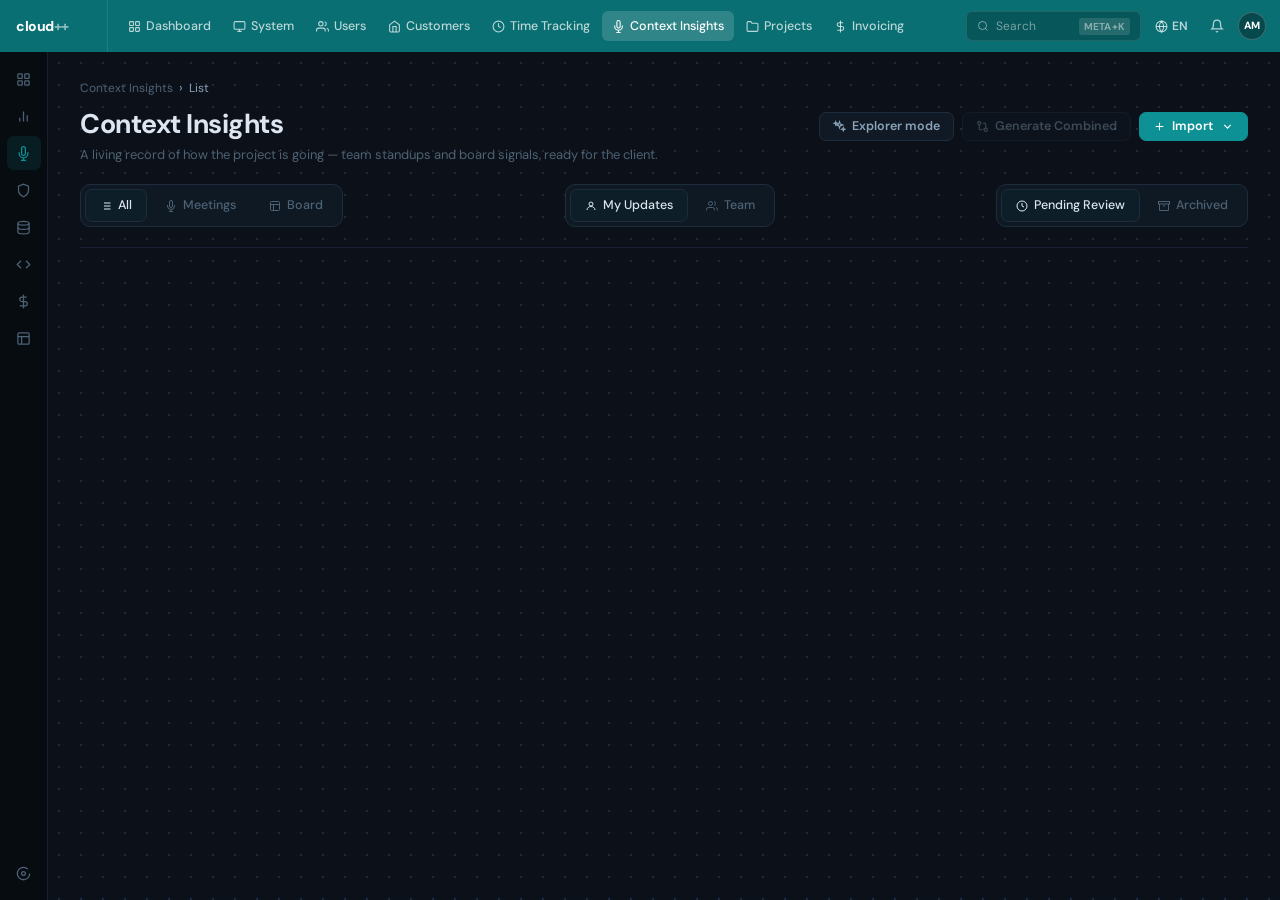
==== commit bd91fd06: "chore: rename Customer Insights to Context Insights" ====
--- a/web/index.html
+++ b/web/index.html
@@ -3,7 +3,7 @@
 <head>
   <meta charset="UTF-8">
   <meta name="viewport" content="width=device-width, initial-scale=1.0">
-  <title>Customer Insights — cloud++</title>
+  <title>Context Insights — cloud++</title>
   <link rel="preconnect" href="https://fonts.googleapis.com">
   <link href="https://fonts.googleapis.com/css2?family=DM+Sans:wght@400;500;600;700;800&family=DM+Mono:wght@400;500&display=swap" rel="stylesheet">
   <link rel="stylesheet" href="style.css">
@@ -38,7 +38,7 @@
       </a>
       <a class="nav-item active" href="/">
         <svg viewBox="0 0 24 24" fill="none" stroke="currentColor" stroke-width="2"><path d="M12 1a3 3 0 0 0-3 3v8a3 3 0 0 0 6 0V4a3 3 0 0 0-3-3z"/><path d="M19 10v2a7 7 0 0 1-14 0v-2M12 19v4M8 23h8"/></svg>
-        Customer Insights
+        Context Insights
       </a>
       <a class="nav-item" href="#">
         <svg viewBox="0 0 24 24" fill="none" stroke="currentColor" stroke-width="2"><path d="M22 19a2 2 0 0 1-2 2H4a2 2 0 0 1-2-2V5a2 2 0 0 1 2-2h5l2 3h9a2 2 0 0 1 2 2z"/></svg>
@@ -105,13 +105,13 @@
 
       <div class="page-header">
         <div class="breadcrumb">
-          <a href="/">Customer Insights</a>
+          <a href="/">Context Insights</a>
           <span class="breadcrumb-sep">›</span>
           <span>List</span>
         </div>
         <div class="page-title-row">
           <div>
-            <h1 class="page-title">Customer Insights</h1>
+            <h1 class="page-title">Context Insights</h1>
             <p class="page-subtitle">A living record of how the project is going — team standups and board signals, ready for the client.</p>
           </div>
           <div class="page-header-actions">
